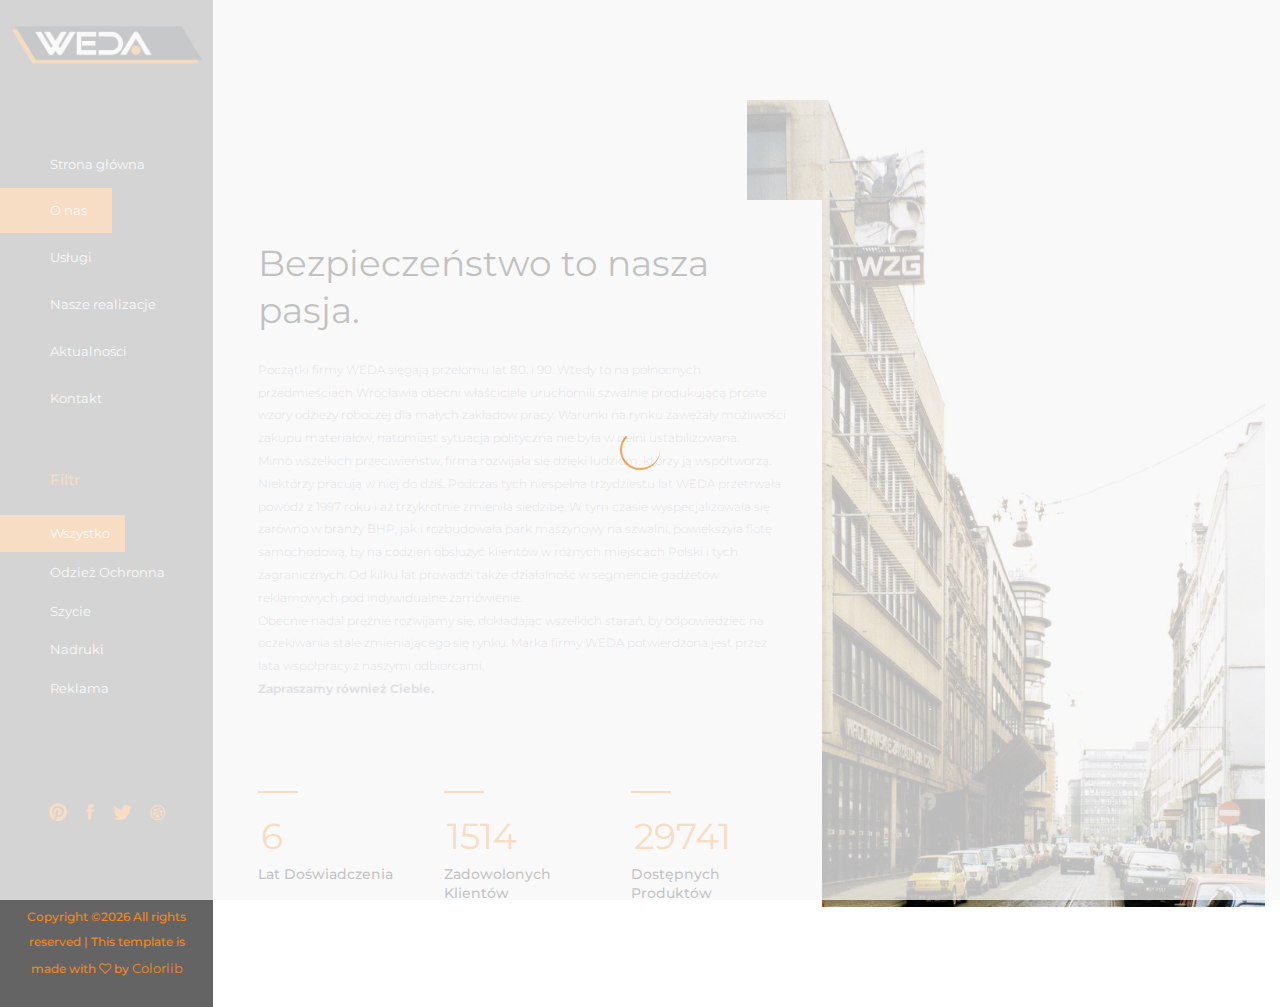
==== about.html @ adb2a853 "First commit" ====
<!DOCTYPE html>
<html lang="pl">
<head>
    <!-- ========== Meta Tags ========== -->
    <meta charset="UTF-8">
    <meta name="description" content="Opis firmy WEDA Wrocław">
    <meta name="keywords" content="WEDA BHP opis historia firmy szyjącej odzież roboczą, dostarczającą odzież roboczą, buty robocze">
    <meta name="author" content="Aneta Cieslik">
    <meta name="viewport" content="width=device-width, initial-scale=1, maximum-scale=1">
    <!-- ========== Title ========== -->
    <title>Poznaj naszą firmę</title>
    <!-- ========== Favicon Ico ========== -->
    <link rel="icon" href="assets/img/favicon.ico">
    <!-- ========== STYLESHEETS ========== -->
    <!-- Bootstrap CSS -->
    <link href="assets/css/bootstrap.min.css" rel="stylesheet">
    <!-- Fonts Icon CSS -->
    <link href="assets/css/font-awesome.min.css" rel="stylesheet">
    <link href="assets/css/et-line.css" rel="stylesheet">
    <link href="assets/css/ionicons.min.css" rel="stylesheet">
    <!-- Carousel CSS -->
    <link href="assets/css/slick.css" rel="stylesheet">
    <!-- Magnific-popup -->
    <link rel="stylesheet" href="assets/css/magnific-popup.css">
    <!-- Animate CSS -->
    <link rel="stylesheet" href="assets/css/animate.min.css">
    <!-- Custom styles for this template -->
    <link href="assets/css/main.css" rel="stylesheet">
</head>
<body>
<div class="loader">
    <div class="loader-outter"></div>
    <div class="loader-inner"></div>
</div>

<div class="body-container container-fluid">
    <a class="menu-btn" href="javascript:void(0)">
        <i class="ion ion-grid"></i>
    </a>
    <div class="row justify-content-center">
        <!--=================== side menu ====================-->
        <div class="col-lg-2 col-md-3 col-12 menu_block">

            <!--logo -->
            <div class="logo_box">
                <a href="#">
                    <img src="assets/img/logo_weda_bhp_wroclaw.png" alt="Logo firmy WEDA Wrocław BHP">
                </a>
            </div>
            <!--logo end-->

            <!--main menu -->
            <div class="side_menu_section">
                <ul class="menu_nav">
                    <li >
                        <a href="index.html">
                            Strona główna
                        </a>
                    </li>
                    <li class="active">
                        <a href="about.html">
                            O nas
                        </a>
                    </li>
                    <li>
                        <a href="services.html">
                            Usługi
                        </a>
                    </li>
                    <li>
                        <a href="portfolio.html">
                            Nasze realizacje
                        </a>
                    </li>
                    <li>
                        <a href="blog.html">
                            Aktualności
                        </a>
                    </li>
                    <li>
                        <a href="contact.html">
                            Kontakt
                        </a>
                    </li>
                </ul>
            </div>
            <!--main menu end -->

            <!--filter menu -->
            <div class="side_menu_section">
                <h4 class="side_title">Filtr</h4>
                <ul  id="filtr-container"  class="filter_nav">
                    <li  data-filter="*" class="active"><a href="javascript:void(0)" >Wszystko</a></li>
                    <li data-filter=".branding"> <a href="javascript:void(0)">Odzież ochronna</a></li>
                    <li data-filter=".design"><a href="javascript:void(0)">Szycie</a></li>
                    <li data-filter=".photography"><a href="javascript:void(0)">Nadruki</a></li>
                    <li data-filter=".architecture"><a href="javascript:void(0)">Reklama</a></li>
                </ul>
            </div>
            <!--filter menu end -->


            <!--social and copyright -->
            <div class="side_menu_bottom">
                <div class="side_menu_bottom_inner">
                    <ul class="social_menu">
                        <li>
                            <a href="#"> <i class="ion ion-social-pinterest"></i> </a>
                        </li>
                        <li>
                            <a href="#"> <i class="ion ion-social-facebook"></i> </a>
                        </li>
                        <li>
                            <a href="#"> <i class="ion ion-social-twitter"></i> </a>
                        </li>
                        <li>
                            <a href="#"> <i class="ion ion-social-dribbble"></i> </a>
                        </li>
                    </ul>
                    <div class="copy_right">
                        <!-- Link back to Colorlib can't be removed. Template is licensed under CC BY 3.0. -->
                        <p class="copyright">Copyright &copy;<script>document.write(new Date().getFullYear());</script> All rights reserved | This template is made with <i class="fa fa-heart-o" aria-hidden="true"></i> by <a href="https://colorlib.com" target="_blank">Colorlib</a></p>
                        <!-- Link back to Colorlib can't be removed. Template is licensed under CC BY 3.0. -->
                    </div>
                </div>
            </div>
            <!--social and copyright end -->

        </div>
        <!--=================== side menu end====================-->

        <!--=================== content body ====================-->
        <div class="col-lg-10 col-md-9 col-12 body_block  align-content-center">
            <div>
                <div class="img_card">
                    <div class="row justify-content-center">
                        <div class="col-md-6 col-7 content_section">
                            <div class="content_box about_us">
                                <div class="content_box_inner">
                                    <div>
                                        <h3>
                                            Bezpieczeństwo to nasza pasja.
                                        </h3>
                                        <p >
                                            Początki firmy WEDA sięgają przełomu lat 80. i 90. Wtedy to na północnych przedmieściach
                                            Wrocławia obecni właściciele uruchomili szwalnię produkującą proste wzory odzieży roboczej
                                            dla małych zakładów pracy. Warunki na rynku zawężały możliwości zakupu materiałów, natomiast
                                            sytuacja polityczna nie była w pełni ustabilizowana. </br>
                                            Mimo wszelkich przeciwieństw, firma rozwijała się dzięki ludziom, którzy ją współtworzą. Niektórzy
                                            pracują w niej do dziś. Podczas tych niespełna trzydziestu lat WEDA przetrwała powódź z 1997 roku i aż
                                            trzykrotnie zmieniła siedzibę. W tym czasie wyspecjalizowała
                                            się zarówno w branży BHP, jak i rozbudowała park maszynowy na szwalni, powiększyła flotę samochodową, by
                                            na codzień obsłużyć klientów w różnych miejscach Polski i tych zagranicznych. Od kilku lat prowadzi także
                                            działalność w segmencie gadżetów reklamowych pod indywidualne zamówienie.</br>
                                            Obecnie nadal prężnie rozwijamy się, dokładając wszelkich starań, by odpowiedzieć na oczekiwania stale
                                            zmieniającego się rynku. Marka firmy WEDA potwierdzona jest przez lata współpracy z naszymi odbiorcami.</br>
                                            <strong>Zapraszamy również Ciebie.</strong>
                                        </p>
                                        <!--=================== counter start====================-->
                                        <div class="pt50">
                                            <div class="row justify-content-center">
                                                <div class="col-12 col-md-4">
                                                    <div class="counter_box">
                                                        <div class="divider"></div>
                                                        <span class="counter">28</span>
                                                        <h5>lat doświadczenia</h5>
                                                    </div>
                                                </div>
                                                <div class="col-12 col-md-4">
                                                    <div class="counter_box">
                                                        <div class="divider"></div>
                                                        <span class="counter">6539</span>
                                                        <h5>zadowolonych klientów</h5>
                                                    </div>
                                                </div>
                                                <div class="col-12 col-md-4">
                                                    <div class="counter_box">
                                                        <div class="divider"></div>
                                                        <span class="counter">128379</span>
                                                        <h5>dostępnych produktów</h5>
                                                    </div>
                                                </div>
                                            </div>
                                        </div>
                                        <!--=================== counter end====================-->
                                    </div>
                                    <!--===================testimonial start====================-->

                                    <!--===================testimonial end====================-->
                                </div>
                            </div>
                        </div>
                        <div class="col-md-6 col-5 img_section" style="background-image: url('assets/img/bg/wroclaw_lata_90_historia_ulica_olawska.jpg');"></div>
                    </div>
                </div>
            </div>
        </div>
        <!--=================== content body end ====================-->
    </div>
</div>

<!-- jquery -->
<script src="assets/js/jquery.min.js"></script>
<!-- bootstrap -->
<script src="assets/js/popper.js"></script>
<script src="assets/js/bootstrap.min.js"></script>
<script src="assets/js/waypoints.min.js"></script>
<!--slick carousel -->
<script src="assets/js/slick.min.js"></script>
<!--Portfolio Filter-->
<script src="assets/js/imgloaded.js"></script>
<script src="assets/js/isotope.js"></script>
<!-- Magnific-popup -->
<script src="assets/js/jquery.magnific-popup.min.js"></script>
<!--Counter-->
<script src="assets/js/jquery.counterup.min.js"></script>
<!-- WOW JS -->
<script src="assets/js/wow.min.js"></script>
<!-- Custom js -->
<script src="assets/js/main.js"></script>
</body>
</html>
---- assets/css/et-line.css ----
@font-face{font-family:et-line;src:url(../fonts/et-line.eot);src:url(../fonts/et-line.eot?#iefix) format('embedded-opentype'),url(../fonts/et-line.woff) format('woff'),url(../fonts/et-line.ttf) format('truetype'),url(../fonts/et-line.svg#et-line) format('svg');font-weight:400;font-style:normal}[data-icon]:before{font-family:et-line;content:attr(data-icon);speak:none;font-weight:400;font-variant:normal;text-transform:none;line-height:1;-webkit-font-smoothing:antialiased;-moz-osx-font-smoothing:grayscale;display:inline-block}.icon-adjustments,.icon-alarmclock,.icon-anchor,.icon-aperture,.icon-attachment,.icon-bargraph,.icon-basket,.icon-beaker,.icon-bike,.icon-book-open,.icon-briefcase,.icon-browser,.icon-calendar,.icon-camera,.icon-caution,.icon-chat,.icon-circle-compass,.icon-clipboard,.icon-clock,.icon-cloud,.icon-compass,.icon-desktop,.icon-dial,.icon-document,.icon-documents,.icon-download,.icon-dribbble,.icon-edit,.icon-envelope,.icon-expand,.icon-facebook,.icon-flag,.icon-focus,.icon-gears,.icon-genius,.icon-gift,.icon-global,.icon-globe,.icon-googleplus,.icon-grid,.icon-happy,.icon-hazardous,.icon-heart,.icon-hotairballoon,.icon-hourglass,.icon-key,.icon-laptop,.icon-layers,.icon-lifesaver,.icon-lightbulb,.icon-linegraph,.icon-linkedin,.icon-lock,.icon-magnifying-glass,.icon-map,.icon-map-pin,.icon-megaphone,.icon-mic,.icon-mobile,.icon-newspaper,.icon-notebook,.icon-paintbrush,.icon-paperclip,.icon-pencil,.icon-phone,.icon-picture,.icon-pictures,.icon-piechart,.icon-presentation,.icon-pricetags,.icon-printer,.icon-profile-female,.icon-profile-male,.icon-puzzle,.icon-quote,.icon-recycle,.icon-refresh,.icon-ribbon,.icon-rss,.icon-sad,.icon-scissors,.icon-scope,.icon-search,.icon-shield,.icon-speedometer,.icon-strategy,.icon-streetsign,.icon-tablet,.icon-target,.icon-telescope,.icon-toolbox,.icon-tools,.icon-tools-2,.icon-trophy,.icon-tumblr,.icon-twitter,.icon-upload,.icon-video,.icon-wallet,.icon-wine{font-family:et-line;speak:none;font-style:normal;font-weight:400;font-variant:normal;text-transform:none;line-height:1;-webkit-font-smoothing:antialiased;-moz-osx-font-smoothing:grayscale;display:inline-block}.icon-mobile:before{content:"\e000"}.icon-laptop:before{content:"\e001"}.icon-desktop:before{content:"\e002"}.icon-tablet:before{content:"\e003"}.icon-phone:before{content:"\e004"}.icon-document:before{content:"\e005"}.icon-documents:before{content:"\e006"}.icon-search:before{content:"\e007"}.icon-clipboard:before{content:"\e008"}.icon-newspaper:before{content:"\e009"}.icon-notebook:before{content:"\e00a"}.icon-book-open:before{content:"\e00b"}.icon-browser:before{content:"\e00c"}.icon-calendar:before{content:"\e00d"}.icon-presentation:before{content:"\e00e"}.icon-picture:before{content:"\e00f"}.icon-pictures:before{content:"\e010"}.icon-video:before{content:"\e011"}.icon-camera:before{content:"\e012"}.icon-printer:before{content:"\e013"}.icon-toolbox:before{content:"\e014"}.icon-briefcase:before{content:"\e015"}.icon-wallet:before{content:"\e016"}.icon-gift:before{content:"\e017"}.icon-bargraph:before{content:"\e018"}.icon-grid:before{content:"\e019"}.icon-expand:before{content:"\e01a"}.icon-focus:before{content:"\e01b"}.icon-edit:before{content:"\e01c"}.icon-adjustments:before{content:"\e01d"}.icon-ribbon:before{content:"\e01e"}.icon-hourglass:before{content:"\e01f"}.icon-lock:before{content:"\e020"}.icon-megaphone:before{content:"\e021"}.icon-shield:before{content:"\e022"}.icon-trophy:before{content:"\e023"}.icon-flag:before{content:"\e024"}.icon-map:before{content:"\e025"}.icon-puzzle:before{content:"\e026"}.icon-basket:before{content:"\e027"}.icon-envelope:before{content:"\e028"}.icon-streetsign:before{content:"\e029"}.icon-telescope:before{content:"\e02a"}.icon-gears:before{content:"\e02b"}.icon-key:before{content:"\e02c"}.icon-paperclip:before{content:"\e02d"}.icon-attachment:before{content:"\e02e"}.icon-pricetags:before{content:"\e02f"}.icon-lightbulb:before{content:"\e030"}.icon-layers:before{content:"\e031"}.icon-pencil:before{content:"\e032"}.icon-tools:before{content:"\e033"}.icon-tools-2:before{content:"\e034"}.icon-scissors:before{content:"\e035"}.icon-paintbrush:before{content:"\e036"}.icon-magnifying-glass:before{content:"\e037"}.icon-circle-compass:before{content:"\e038"}.icon-linegraph:before{content:"\e039"}.icon-mic:before{content:"\e03a"}.icon-strategy:before{content:"\e03b"}.icon-beaker:before{content:"\e03c"}.icon-caution:before{content:"\e03d"}.icon-recycle:before{content:"\e03e"}.icon-anchor:before{content:"\e03f"}.icon-profile-male:before{content:"\e040"}.icon-profile-female:before{content:"\e041"}.icon-bike:before{content:"\e042"}.icon-wine:before{content:"\e043"}.icon-hotairballoon:before{content:"\e044"}.icon-globe:before{content:"\e045"}.icon-genius:before{content:"\e046"}.icon-map-pin:before{content:"\e047"}.icon-dial:before{content:"\e048"}.icon-chat:before{content:"\e049"}.icon-heart:before{content:"\e04a"}.icon-cloud:before{content:"\e04b"}.icon-upload:before{content:"\e04c"}.icon-download:before{content:"\e04d"}.icon-target:before{content:"\e04e"}.icon-hazardous:before{content:"\e04f"}.icon-piechart:before{content:"\e050"}.icon-speedometer:before{content:"\e051"}.icon-global:before{content:"\e052"}.icon-compass:before{content:"\e053"}.icon-lifesaver:before{content:"\e054"}.icon-clock:before{content:"\e055"}.icon-aperture:before{content:"\e056"}.icon-quote:before{content:"\e057"}.icon-scope:before{content:"\e058"}.icon-alarmclock:before{content:"\e059"}.icon-refresh:before{content:"\e05a"}.icon-happy:before{content:"\e05b"}.icon-sad:before{content:"\e05c"}.icon-facebook:before{content:"\e05d"}.icon-twitter:before{content:"\e05e"}.icon-googleplus:before{content:"\e05f"}.icon-rss:before{content:"\e060"}.icon-tumblr:before{content:"\e061"}.icon-linkedin:before{content:"\e062"}.icon-dribbble:before{content:"\e063"}
---- assets/css/main.css ----
/* ------------------------------------- */
/* TABLE OF CONTENTS
/* -------------------------------------
    . GENERAL
    . SIDE MENU
    . BODY SIDE GENEREL CLASSES
    . BUTTONS
    . ICON BOXES
    . PROJECTS SECTION (PORTFOLIO)
    . BLOG  SECTION
    . COUNTER SECTION
    . Testimonial SECTION
	. Contact Section
	.PROGRESSBAR
	.SINGLE POST (COMMENTS SIDEBAR TAGS LIST)
	------------------------------------- */
/*  ----------------------------------------------------
1. GENERAL
-------------------------------------------------------- */
/* ----------------IMPORT GOOGLE FONTS ------------------- */
@import url("https://fonts.googleapis.com/css?family=Montserrat:300,300i,400,500");
/* ----------------Text Fonts ------------------- */
body {
  font-size: 20px;
  line-height: 1.6;
  font-weight: 300;
  font-family: "Montserrat", sans-serif;
  color: #9c9ca9;
  font-style: normal;
  overflow-x: hidden;
}

h1, h2, h3, h4, h5, h6 {
  font-family: "Montserrat", sans-serif;
  font-weight: 400;
  color: #18181c;
  line-height: 1.3;
}

h1, .h1 {
  font-size: 42px;
  margin-bottom: 25px;
}

h2, .h2 {
  font-size: 38px;
  margin-bottom: 25px;
}

h3, .h3 {
  font-size: 36px;
  margin-bottom: 25px;
}

h4, .h4 {
  font-size: 18px;
  margin-bottom: 15px;
}

h5, .h5 {
  font-size: 16px;
  margin-bottom: 15px;
}

h6, .h6 {
  font-size: 14px;
  margin-bottom: 10px;
}

p {
  font-size: 16px;
  font-family: "Montserrat", sans-serif;
  margin: 0 0 15px;
  line-height: 2.1;
  font-weight: 300;
  color: #9c9ca9;
}

.about_us p {
  font-size: 12px;
  line-height: 1.9;
}
p:last-child {
  margin-bottom: 0;
}

a {
  color: inherit;
  text-decoration: none;
  cursor: pointer;
  font-size: 13px;
  font-weight: 400;
  -webkit-transition: all 0.4s ease-in-out;
  transition: all 0.4s ease-in-out;
}

a:hover,
a:focus,
a:active {
  text-decoration: none;
  outline: none;
  color: #9c9ca9;
  -webkit-transition: all 0.4s ease-in-out;
  transition: all 0.4s ease-in-out;
}

ul.nosyely_list {
  padding: 0;
  margin: 0;
  list-style: none;
}

.section_title {
  position: relative;
  margin-bottom: 25px;
}
.section_title h4 {
  text-transform: capitalize;
  font-weight: 500;
}
.section_title h4:after {
  height: 2px;
  width: 30px;
  content: "";
  background-color: #f28a21;
  position: absolute;
  left: 2px;
  bottom: -10px;
}

blockquote {
  padding: 75px 25px 25px;
  font-size: 20px;
  text-align: center;
  margin: 25px 50px;
}
blockquote:before {
  content: open-quote;
  display: block;
  font-size: 134px;
  font-family: Georgia, Verdana, Roboto, serif;
  line-height: 0.2;
  padding: 0;
  opacity: 0.2;
  font-weight: 600;
  margin: 0;
}
blockquote p {
  font-size: 18px;
  text-transform: capitalize;
  font-weight: 400;
  font-style: italic;
}

.text-muted {
  color: #868e96 !important;
  font-size: 14px;
  line-height: 2.1;
}

strong {
  font-weight: 700;
}

.text-xs {
  font-size: 11px;
}

.text-xl {
  font-size: 48px;
  font-weight: 600;
  letter-spacing: 1px;
}

.uppercase {
  text-transform: uppercase;
}

.capitalize {
  text-transform: capitalize;
}

img {
  max-width: 100%;
}

@media (max-width: 768px) {
  h1, .h1 {
    font-size: 28px;
    line-height: 40px;
    margin-bottom: 15px;
    font-weight: 700;
  }

  h2, .h2 {
    font-size: 24px;
    line-height: 40px;
    margin-bottom: 15px;
  }

  h3, .h3 {
    font-size: 20px;
    line-height: 30px;
    margin-bottom: 15px;
  }

  h4, .h4 {
    font-size: 16px;
    line-height: 30px;
    margin-bottom: 10px;
  }

  h5, .h5 {
    font-size: 14px;
    line-height: 25px;
    margin-bottom: 10px;
  }

  h6, .h6 {
    font-size: 12px;
    line-height: 25px;
    margin-bottom: 5px;
  }

  .hide-md {
    display: none !important;
  }
}
/* ----------------Responsive Align ------------------- */
@media all and (max-width: 767px) {
  .text-center-xs {
    text-align: center;
  }

  .text-left-xs {
    text-align: left;
  }

  .text-right-xs {
    text-align: right;
  }
}
.loader {
  position: fixed;
  top: 0;
  bottom: 0;
  width: 100%;
  background-color: #f7f7f7;
  z-index: 999999;
}
.loader .loader-inner {
  position: absolute;
  border: 2px solid #f28a21;
  border-radius: 50%;
  width: 40px;
  height: 40px;
  left: calc(50% - 20px);
  top: calc(50% - 20px);
  border-right: 0;
  border-top-color: transparent;
  -webkit-animation: loader-inner 1s cubic-bezier(0.42, 0.61, 0.58, 0.41) infinite;
  animation: loader-inner 1s cubic-bezier(0.42, 0.61, 0.58, 0.41) infinite;
}

@-webkit-keyframes loader-outter {
  0% {
    -webkit-transform: rotate(0deg);
    transform: rotate(0deg);
  }
  100% {
    -webkit-transform: rotate(360deg);
    transform: rotate(360deg);
  }
}
@keyframes loader-outter {
  0% {
    -webkit-transform: rotate(0deg);
    transform: rotate(0deg);
  }
  100% {
    -webkit-transform: rotate(360deg);
    transform: rotate(360deg);
  }
}
@-webkit-keyframes loader-inner {
  0% {
    -webkit-transform: rotate(0deg);
    transform: rotate(0deg);
  }
  100% {
    -webkit-transform: rotate(-360deg);
    transform: rotate(-360deg);
  }
}
@keyframes loader-inner {
  0% {
    -webkit-transform: rotate(0deg);
    transform: rotate(0deg);
  }
  100% {
    -webkit-transform: rotate(-360deg);
    transform: rotate(-360deg);
  }
}
/* ----------------colors------------------- */
.color-gray {
  color: #f4f8fc !important;
}

.color-dark-gray {
  color: #9c9ca9 !important;
}

.color-dark {
  color: #333333 !important;
}

.color-black {
  color: #18181c !important;
}

.color-light {
  color: #ffffff !important;
}

.color-green {
  color: #6cc47f !important;
}

.color-blue {
  color: #0652fd !important;
}

.color-red {
  color: #f97794 !important;
}

.color-orange {
  color: #f79257 !important;
}

.color-yellow {
  color: #ffbf00 !important;
}

.color-purple {
  color: #926cc4 !important;
}

.bg-grad-purple {
  background: #8C66CA;
  background: linear-gradient(135deg, #E25574 0%, #8C66CA 100%);
}

.bg-macaroni {
  background: -webkit-gradient(linear, left top, right top, from(#ff5f6d), to(#ffc371));
  background: linear-gradient(90deg, #ff5f6d 0%, #ffc371 100%);
}

.bg-light {
  background-color: #ffffff !important;
}

.bg-gray {
  background-color: #f4f8fc !important;
}

.bg-black {
  background-color: #18181c !important;
}

.bg-blue {
  background-color: #0652fd !important;
}

.bg-purple {
  background-color: #926cc4 !important;
}

/* --------------PADDING STYLE-------------- */
.p0 {
  padding: 0 !important;
}

.p5 {
  padding: 5px !important;
}

.p10 {
  padding: 10px !important;
}

.p15 {
  padding: 15px !important;
}

.p20 {
  padding: 20px !important;
}

.p25 {
  padding: 25px !important;
}

.p30 {
  padding: 30px !important;
}

.p35 {
  padding: 35px !important;
}

.p40 {
  padding: 40px !important;
}

.p45 {
  padding: 45px !important;
}

.p50 {
  padding: 50px !important;
}

.p55 {
  padding: 55px !important;
}

.p60 {
  padding: 60px !important;
}

.p65 {
  padding: 65px !important;
}

.p70 {
  padding: 70px !important;
}

.p75 {
  padding: 75px !important;
}

.p80 {
  padding: 80px !important;
}

.p85 {
  padding: 85px !important;
}

.p90 {
  padding: 90px !important;
}

.p95 {
  padding: 95px !important;
}

.p100 {
  padding: 100px !important;
}

.pt0 {
  padding-top: 0 !important;
}

.pt5 {
  padding-top: 5px !important;
}

.pt10 {
  padding-top: 10px !important;
}

.pt15 {
  padding-top: 15px !important;
}

.pt20 {
  padding-top: 20px !important;
}

.pt25 {
  padding-top: 25px !important;
}

.pt30 {
  padding-top: 30px !important;
}

.pt35 {
  padding-top: 35px !important;
}

.pt40 {
  padding-top: 40px !important;
}

.pt45 {
  padding-top: 45px !important;
}

.pt50 {
  padding-top: 50px !important;
}

.pt55 {
  padding-top: 55px !important;
}

.pt60 {
  padding-top: 60px !important;
}

.pt65 {
  padding-top: 65px !important;
}

.pt70 {
  padding-top: 70px !important;
}

.pt75 {
  padding-top: 75px !important;
}

.pt80 {
  padding-top: 80px !important;
}

.pt85 {
  padding-top: 85px !important;
}

.pt90 {
  padding-top: 90px !important;
}

.pt95 {
  padding-top: 95px !important;
}

.pt100 {
  padding-top: 100px !important;
}

.pt120 {
  padding-top: 120px !important;
}

.pt200 {
  padding-top: 200px !important;
}

.pr0 {
  padding-right: 0 !important;
}

.pr5 {
  padding-right: 5px !important;
}

.pr10 {
  padding-right: 10px !important;
}

.pr15 {
  padding-right: 15px !important;
}

.pr20 {
  padding-right: 20px !important;
}

.pr25 {
  padding-right: 25px !important;
}

.pr30 {
  padding-right: 30px !important;
}

.pr35 {
  padding-right: 35px !important;
}

.pr40 {
  padding-right: 40px !important;
}

.pr45 {
  padding-right: 45px !important;
}

.pr50 {
  padding-right: 50px !important;
}

.pr55 {
  padding-right: 55px !important;
}

.pr60 {
  padding-right: 60px !important;
}

.pr65 {
  padding-right: 65px !important;
}

.pr70 {
  padding-right: 70px !important;
}

.pr75 {
  padding-right: 75px !important;
}

.pr80 {
  padding-right: 80px !important;
}

.pr85 {
  padding-right: 85px !important;
}

.pr90 {
  padding-right: 90px !important;
}

.pr95 {
  padding-right: 95px !important;
}

.pr100 {
  padding-right: 100px !important;
}

.pb0 {
  padding-bottom: 0 !important;
}

.pb5 {
  padding-bottom: 5px !important;
}

.pb10 {
  padding-bottom: 10px !important;
}

.pb15 {
  padding-bottom: 15px !important;
}

.pb20 {
  padding-bottom: 20px !important;
}

.pb25 {
  padding-bottom: 25px !important;
}

.pb30 {
  padding-bottom: 30px !important;
}

.pb35 {
  padding-bottom: 35px !important;
}

.pb40 {
  padding-bottom: 40px !important;
}

.pb45 {
  padding-bottom: 45px !important;
}

.pb50 {
  padding-bottom: 50px !important;
}

.pb55 {
  padding-bottom: 55px !important;
}

.pb60 {
  padding-bottom: 60px !important;
}

.pb65 {
  padding-bottom: 65px !important;
}

.pb70 {
  padding-bottom: 70px !important;
}

.pb75 {
  padding-bottom: 75px !important;
}

.pb80 {
  padding-bottom: 80px !important;
}

.pb85 {
  padding-bottom: 85px !important;
}

.pb90 {
  padding-bottom: 90px !important;
}

.pb95 {
  padding-bottom: 95px !important;
}

.pb100 {
  padding-bottom: 100px !important;
}

.pb120 {
  padding-bottom: 120px !important;
}

.pb200 {
  padding-bottom: 200px !important;
}

.pl0 {
  padding-left: 0;
}

.pl5 {
  padding-left: 5px;
}

.pl10 {
  padding-left: 10px;
}

.pl15 {
  padding-left: 15px;
}

.pl20 {
  padding-left: 20px;
}

.pl25 {
  padding-left: 25px;
}

.pl30 {
  padding-left: 30px;
}

.pl35 {
  padding-left: 35px;
}

.pl40 {
  padding-left: 40px;
}

.pl45 {
  padding-left: 45px;
}

.pl50 {
  padding-left: 50px;
}

.pl55 {
  padding-left: 55px;
}

.pl60 {
  padding-left: 60px;
}

.pl65 {
  padding-left: 65px;
}

.pl70 {
  padding-left: 70px;
}

.pl75 {
  padding-left: 75px;
}

.pl80 {
  padding-left: 80px;
}

.pl85 {
  padding-left: 85px;
}

.pl90 {
  padding-left: 90px;
}

.pl95 {
  padding-left: 95px;
}

.pl100 {
  padding-left: 100px;
}

/*  -----------------MARGIN STYLE----------------------- */
.m0 {
  margin: 0;
}

.m5 {
  margin: 5px;
}

.m10 {
  margin: 10px;
}

.m15 {
  margin: 15px;
}

.m20 {
  margin: 20px;
}

.m25 {
  margin: 25px;
}

.m30 {
  margin: 30px;
}

.m35 {
  margin: 35px;
}

.m40 {
  margin: 40px;
}

.m45 {
  margin: 45px;
}

.m50 {
  margin: 50px;
}

.m55 {
  margin: 55px;
}

.m60 {
  margin: 60px;
}

.m65 {
  margin: 65px;
}

.m70 {
  margin: 70px;
}

.m75 {
  margin: 75px;
}

.m80 {
  margin: 80px;
}

.m85 {
  margin: 85px;
}

.m90 {
  margin: 90px;
}

.m95 {
  margin: 95px;
}

.m100 {
  margin: 100px;
}

.mt0 {
  margin-top: 0 !important;
}

.mt5 {
  margin-top: 5px !important;
}

.mt10 {
  margin-top: 10px !important;
}

.mt15 {
  margin-top: 15px !important;
}

.mt20 {
  margin-top: 20px !important;
}

.mt25 {
  margin-top: 25px !important;
}

.mt30 {
  margin-top: 30px !important;
}

.mt35 {
  margin-top: 35px !important;
}

.mt40 {
  margin-top: 40px !important;
}

.mt45 {
  margin-top: 45px !important;
}

.mt50 {
  margin-top: 50px !important;
}

.mt55 {
  margin-top: 55px !important;
}

.mt60 {
  margin-top: 60px !important;
}

.mt65 {
  margin-top: 65px !important;
}

.mt70 {
  margin-top: 70px !important;
}

.mt75 {
  margin-top: 75px !important;
}

.mt80 {
  margin-top: 80px !important;
}

.mt85 {
  margin-top: 85px !important;
}

.mt90 {
  margin-top: 90px !important;
}

.mt95 {
  margin-top: 95px !important;
}

.mt100 {
  margin-top: 100px !important;
}

.mt110 {
  margin-top: 110px !important;
}

.mt120 {
  margin-top: 120px !important;
}

.mt-75 {
  margin-top: -75px !important;
}

.mr0 {
  margin-right: 0 !important;
}

.mr5 {
  margin-right: 5px !important;
}

.mr10 {
  margin-right: 10px !important;
}

.mr15 {
  margin-right: 15px !important;
}

.mr20 {
  margin-right: 20px !important;
}

.mr25 {
  margin-right: 25px !important;
}

.mr30 {
  margin-right: 30px !important;
}

.mr35 {
  margin-right: 35px !important;
}

.mr40 {
  margin-right: 40px !important;
}

.mr45 {
  margin-right: 45px !important;
}

.mr50 {
  margin-right: 50px !important;
}

.mr55 {
  margin-right: 55px !important;
}

.mr60 {
  margin-right: 60px !important;
}

.mr65 {
  margin-right: 65px !important;
}

.mr70 {
  margin-right: 70px !important;
}

.mr75 {
  margin-right: 75px !important;
}

.mr80 {
  margin-right: 80px !important;
}

.mr85 {
  margin-right: 85px !important;
}

.mr90 {
  margin-right: 90px !important;
}

.mr95 {
  margin-right: 95px !important;
}

.mr100 {
  margin-right: 100px !important;
}

.mb0 {
  margin-bottom: 0 !important;
}

.mb5 {
  margin-bottom: 5px !important;
}

.mb10 {
  margin-bottom: 10px !important;
}

.mb15 {
  margin-bottom: 15px !important;
}

.mb20 {
  margin-bottom: 20px !important;
}

.mb25 {
  margin-bottom: 25px !important;
}

.mb30 {
  margin-bottom: 30px !important;
}

.mb35 {
  margin-bottom: 35px !important;
}

.mb40 {
  margin-bottom: 40px !important;
}

.mb45 {
  margin-bottom: 45px !important;
}

.mb50 {
  margin-bottom: 50px !important;
}

.mb55 {
  margin-bottom: 55px !important;
}

.mb60 {
  margin-bottom: 60px !important;
}

.mb65 {
  margin-bottom: 65px !important;
}

.mb70 {
  margin-bottom: 70px !important;
}

.mb75 {
  margin-bottom: 75px !important;
}

.mb80 {
  margin-bottom: 80px !important;
}

.mb85 {
  margin-bottom: 85px !important;
}

.mb90 {
  margin-bottom: 90px !important;
}

.mb95 {
  margin-bottom: 95px !important;
}

.mb100 {
  margin-bottom: 100px !important;
}

.ml0 {
  margin-left: 0 !important;
}

.ml5 {
  margin-left: 5px !important;
}

.ml10 {
  margin-left: 10px !important;
}

.ml15 {
  margin-left: 15px !important;
}

.ml20 {
  margin-left: 20px !important;
}

.ml25 {
  margin-left: 25px !important;
}

.ml30 {
  margin-left: 30px !important;
}

.ml35 {
  margin-left: 35px !important;
}

.ml40 {
  margin-left: 40px !important;
}

.ml45 {
  margin-left: 45px !important;
}

.ml50 {
  margin-left: 50px !important;
}

.ml55 {
  margin-left: 55px !important;
}

.ml60 {
  margin-left: 60px !important;
}

.ml65 {
  margin-left: 65px !important;
}

.ml70 {
  margin-left: 70px !important;
}

.ml75 {
  margin-left: 75px !important;
}

.ml80 {
  margin-left: 80px !important;
}

.ml85 {
  margin-left: 85px !important;
}

.ml90 {
  margin-left: 90px !important;
}

.ml95 {
  margin-left: 95px !important;
}

.ml100 {
  margin-left: 100px !important;
}

/*  --------------MARGIN STYLE MINUS----------------------------- */
.mt-5 {
  margin-top: -5px;
}

.mt-10 {
  margin-top: -10px;
}

.mt-15 {
  margin-top: -15px;
}

.mt-20 {
  margin-top: -20px;
}

.mt-25 {
  margin-top: -25px;
}

.mt-30 {
  margin-top: -30px;
}

.mt-35 {
  margin-top: -35px;
}

.mt-40 {
  margin-top: -40px;
}

.mt-45 {
  margin-top: -45px;
}

.mt-50 {
  margin-top: -50px;
}

.mt-55 {
  margin-top: -55px;
}

.mt-60 {
  margin-top: -60px;
}

.mt-65 {
  margin-top: -65px;
}

.mt-70 {
  margin-top: -70px;
}

.mt-75 {
  margin-top: -75px;
}

.mt-80 {
  margin-top: -80px;
}

.mt-85 {
  margin-top: -85px;
}

.mt-90 {
  margin-top: -90px;
}

.mt-95 {
  margin-top: -95px;
}

.mt-100 {
  margin-top: -100px;
}

.mt-110 {
  margin-top: -110px;
}

.mt-120 {
  margin-top: -120px;
}

.mt-130 {
  margin-top: -130px;
}

.mt-140 {
  margin-top: -140px;
}

.mt-150 {
  margin-top: -150px;
}

.ml-5 {
  margin-left: -5px;
}

.ml-10 {
  margin-left: -10px;
}

.ml-15 {
  margin-left: -15px;
}

.ml-20 {
  margin-left: -20px;
}

.ml-25 {
  margin-left: -25px;
}

.ml-30 {
  margin-left: -30px;
}

.ml-35 {
  margin-left: -35px;
}

.ml-40 {
  margin-left: -40px;
}

.ml-45 {
  margin-left: -45px;
}

.ml-50 {
  margin-left: -50px;
}

.ml-55 {
  margin-left: -55px;
}

.ml-60 {
  margin-left: -60px;
}

.ml-65 {
  margin-left: -65px;
}

.ml-70 {
  margin-left: -70px;
}

.ml-75 {
  margin-left: -75px;
}

.ml-80 {
  margin-left: -80px;
}

.ml-85 {
  margin-left: -85px;
}

.ml-90 {
  margin-left: -90px;
}

.ml-95 {
  margin-left: -95px;
}

.ml-100 {
  margin-left: -100px;
}

.ml-110 {
  margin-left: -110px;
}

.ml-120 {
  margin-left: -120px;
}

.ml-130 {
  margin-left: -130px;
}

.ml-140 {
  margin-left: -140px;
}

.ml-150 {
  margin-left: -150px;
}

.mb-5 {
  margin-bottom: -5px;
}

.mb-10 {
  margin-bottom: -10px;
}

.mb-15 {
  margin-bottom: -15px;
}

.mb-20 {
  margin-bottom: -20px;
}

.mb-25 {
  margin-bottom: -25px;
}

.mb-30 {
  margin-bottom: -30px;
}

.mb-35 {
  margin-bottom: -35px;
}

.mb-40 {
  margin-bottom: -40px;
}

.mb-45 {
  margin-bottom: -45px;
}

.mb-50 {
  margin-bottom: -50px;
}

.mb-55 {
  margin-bottom: -55px;
}

.mb-60 {
  margin-bottom: -60px;
}

.mb-65 {
  margin-bottom: -65px;
}

.mb-70 {
  margin-bottom: -70px;
}

.mb-75 {
  margin-bottom: -75px;
}

.mb-80 {
  margin-bottom: -80px;
}

.mb-85 {
  margin-bottom: -85px;
}

.mb-90 {
  margin-bottom: -90px;
}

.mb-95 {
  margin-bottom: -95px;
}

.mb-100 {
  margin-bottom: -100px;
}

.mb-110 {
  margin-bottom: -110px;
}

.mb-120 {
  margin-bottom: -120px;
}

.mb-130 {
  margin-bottom: -130px;
}

.mb-140 {
  margin-bottom: -140px;
}

.mb-150 {
  margin-bottom: -150px;
}

/*  ----------------------------------------------------
2. HEADER
-------------------------------------------------------- */
.body-container {
  position: relative;
}

.menu-btn {
  font-size: 36px;
  text-align: center;
  position: fixed;
  right: 30px;
  display: none;
  opacity: 0;
  bottom: 30px;
  padding: 3px 0;
  background-color: #fff;
  z-index: 9999;
  width: 60px;
  color: #f28a21;
  height: 60px;
  border-radius: 50px;
  -webkit-box-shadow: 0 0 42px rgba(0, 0, 0, 0.1);
          box-shadow: 0 0 42px rgba(0, 0, 0, 0.1);
}
.menu-btn:hover {
  -webkit-box-shadow: 0 0 2px rgba(0, 0, 0, 0.09);
          box-shadow: 0 0 2px rgba(0, 0, 0, 0.09);
  color: #18181c;
}

.menu_block {
  background-color: #1e1e1eb0;
  min-height: 100vh;
  padding: 0;
}
.menu_block .logo_box {
  text-align: center;
  padding: 25px 10px;
}
.menu_block .side_menu_section {
  margin-top: 50px;
}
.menu_block .side_title {
  padding-left: 50px;
  color: #f28a21;
  text-transform: capitalize;
  font-size: 15px;
  margin-bottom: 25px;
  font-weight: 500;
}
.menu_block .side_menu_bottom {
  min-height: 300px;
}
.menu_block .side_menu_bottom .side_menu_bottom_inner {
  position: absolute;
  left: 0;
  right: 0;
  bottom: 0;
}
.menu_block .copy_right {
  padding: 25px;
  color: #f28a21;
  margin-top: 50px;
}
.menu_block .copy_right p {
  color: #f28a21;
  font-size: 12px;
  text-align: center;
  font-weight: 500;
}

.menu_nav {
  width: 100%;
  padding: 0;
  list-style: none;
  margin-left: 0;
}
.menu_nav li {
  width: 100%;
  display: inline-block;
  padding: 0;
  margin-top: 2px;
}
.menu_nav li a {
  display: inline-block;
  padding: 12px 25px 12px 50px;
  background-color: transparent;
  color: #ffffff;
}
.menu_nav li a:hover {
  background-color: #f28a21;
}
.menu_nav li a:focus {
  background-color: #f28a21;
}
.menu_nav li.active a {
  background-color: #f28a21;
  color: #ffffff;
}
.menu_nav .sub-menu {
  position: absolute;
  right: 0;
  left: 100%;
  z-index: 999999;
  background-color: #f28a21;
  padding: 10px;
  display: inline-block;
  min-width: 200px;
}
.menu_nav .sub-menu li a {
  text-align: left;
  padding: 10px 25px;
  text-transform: capitalize;
  background-color: transparent;
}
.menu_nav .sub-menu li a:hover {
  color: #dddddd;
}

.filter_nav {
  padding: 0;
  margin: 0;
  list-style: none;
}
.filter_nav li {
  padding: 0;
  margin-top: 2px;
}
.filter_nav li a {
  display: inline-block;
  padding: 8px 15px 8px 50px;
  text-transform: capitalize;
  color: #ffffff;
}
.filter_nav li a:hover {
  background-color: #f28a21;
  color: #ffffff;
}
.filter_nav li.active a {
  background-color: #f28a21;
  color: #ffffff;
}

.social_menu {
  margin-top: 100px;
  text-align: center;
  padding: 0;
  list-style: none;
}
.social_menu li {
  display: inline-block;
}
.social_menu li a {
  padding: 7px;
  font-size: 20px;
  color: #f28a21;
}
.social_menu li a:hover {
  color: #ffffff;
}

@media (max-width: 768px) {
  .menu-btn {
    opacity: 1;
    display: block;
  }

  .menu_block {
    min-height: 100%;
    padding: 0;
    max-width: 250px;
    left: 0;
    position: fixed;
    top: 0;
    bottom: 0;
    overflow-x: hidden;
    overflow-y: scroll;
    z-index: 999999;
    margin-left: -250px;
    -webkit-transition: all 0.4s ease-in-out;
    transition: all 0.4s ease-in-out;
  }
  .menu_block .side_menu_bottom {
    position: relative;
  }

  .sidebar_closed .menu_block {
    margin-left: 0;
    -webkit-transition: all 0.4s ease-in-out;
    transition: all 0.4s ease-in-out;
  }
}
/*  ----------------------------------------------------
3 body
-------------------------------------------------------- */
.body_block {
  background-color: #ffffff;
  padding: 50px 30px;
}

.img_card {
  position: relative;
}
.img_card .content_section {
  background-color: #ffffff;
  position: relative;
  padding: 20px 0;
}
.img_card .content_section .content_box {
  position: relative;
  left: 0;
  right: 0;
  margin-right: -75px;
  z-index: 999;
  top: 80px;
  width: auto;
  bottom: 0;
  padding: 15px;
  min-height: 500px;
  background-color: #ffffff;
}
.img_card .content_section .content_box .content_box_inner {
  padding: 25px 20px 25px 15px;
}
.img_card .img_section {
  background-size: cover;
  background-position: center center;
  background-repeat: no-repeat;
}

/*  ----------------------------------------------------
4 buttons
-------------------------------------------------------- */
.btn {
  font-size: 13px;
  line-height: 1.7;
  text-transform: capitalize;
  color: #fff;
  font-weight: 400;
  padding: 15px 50px;
  border-radius: 0;
  outline: 0 !important;
  border: none;
  cursor: pointer;
  letter-spacing: 1px;
  background-color: #18181c;
  -webkit-transition: all 300ms ease-in-out;
  transition: all 300ms ease-in-out;
}
.btn:hover {
  color: #18181c;
  background-color: #fff;
  -webkit-transition: all 300ms ease-in-out;
  transition: all 300ms ease-in-out;
}
.btn:focus {
  outline: 0 !important;
  -webkit-box-shadow: 0 0 0 rgba(0, 0, 0, 0);
          box-shadow: 0 0 0 rgba(0, 0, 0, 0);
}

.btn-sm {
  padding: 10px 20px;
}

.btn-lg {
  padding: 18px 50px;
}

.btn_center {
  margin: 0 auto;
  display: block;
}

.btn.btn-shadow {
  -webkit-box-shadow: 3px 4px 5px 0 rgba(0, 0, 0, 0.09);
  box-shadow: 3px 4px 5px 0 rgba(0, 0, 0, 0.09);
}
.btn.btn-shadow:hover {
  -webkit-box-shadow: 1px 1px 1px 0 rgba(0, 0, 0, 0.09);
  box-shadow: 1px 1px 1px 0 rgba(0, 0, 0, 0.09);
}

.btn-rounded {
  border-radius: 50px;
}

.btn-primary {
  background-color: #f28a21;
  border: solid 1px #f28a21;
  color: #ffffff;
  -webkit-transition: all 300ms ease-in-out;
  transition: all 300ms ease-in-out;
}
.btn-primary:hover {
  background-color: #18181c;
  color: #ffffff;
  border: solid 1px #18181c;
  -webkit-transition: all 300ms ease-in-out;
  transition: all 300ms ease-in-out;
}

.btn-primary-outline {
  background-color: transparent;
  border: solid 1px #f28a21;
  color: #f28a21;
  -webkit-transition: all 300ms ease-in-out;
  transition: all 300ms ease-in-out;
}
.btn-primary-outline:hover {
  background-color: #f28a21;
  color: #ffffff;
  -webkit-transition: all 300ms ease-in-out;
  transition: all 300ms ease-in-out;
}

.btn-light {
  background-color: #ffffff;
  border: solid 1px #ffffff;
  color: #18181c;
  -webkit-transition: all 300ms ease-in-out;
  transition: all 300ms ease-in-out;
}
.btn-light:hover {
  color: #ffffff;
  border: solid 1px #18181c;
  background-color: #18181c;
  -webkit-transition: all 300ms ease-in-out;
  transition: all 300ms ease-in-out;
}

.btn-dark {
  background-color: #333333;
  border: solid 1px #18181c;
  color: #ffffff;
  -webkit-transition: all 300ms ease-in-out;
  transition: all 300ms ease-in-out;
}
.btn-dark:hover {
  color: #18181c;
  border: solid 1px #ffffff;
  background-color: #ffffff;
  -webkit-transition: all 300ms ease-in-out;
  transition: all 300ms ease-in-out;
}

/*  ----------------------------------------------------
5 icon boxes
-------------------------------------------------------- */
.icon-lg {
  font-size: 64px !important;
}

.icon-md {
  font-size: 32px !important;
}

.icon-sm {
  font-size: 16px !important;
}

.icon_box_one {
  padding: 10px 0;
  margin: 25px 0;
  cursor: pointer;
  -webkit-transition: all 0.3s ease-in-out;
  transition: all 0.3s ease-in-out;
}
.icon_box_one i {
  font-size: 56px;
  color: #f28a21;
  vertical-align: middle;
  margin: 0 auto;
  border-radius: 4px;
  display: block;
}
.icon_box_one .content {
  margin-top: 20px;
}
.icon_box_one .content h5 {
  color: #333333;
  font-size: 16px;
  margin-bottom: 5px;
  text-transform: capitalize;
}

.img_box_one {
  padding: 5px;
  background-color: #ffffff;
  margin-top: 30px;
  margin-bottom: 30px;
  -webkit-transition: all ease-in-out 0.4s;
  transition: all ease-in-out 0.4s;
}
.img_box_one img {
  max-width: 64px;
  margin-bottom: 25px;
}
.img_box_one h5 {
  text-transform: capitalize;
  font-size: 22px;
}

.img_box_two {
  display: inline-block;
  padding-left: 55px;
  position: relative;
  margin-top: 25px;
  -webkit-transition: all ease-in-out 0.4s;
  transition: all ease-in-out 0.4s;
}
.img_box_two img {
  max-width: 40px;
  position: absolute;
  left: 0;
}
.img_box_two h5 {
  color: #333333;
  text-transform: capitalize;
  font-size: 16px;
}
.img_box_two p {
  color: #9c9ca9;
  font-size: 14px;
  font-weight: 400;
}

/*  ----------------------------------------------------
6 portfolio
-------------------------------------------------------- */
.project_box_one {
  position: relative;
  overflow: hidden;
  margin: 0 auto;
  cursor: crosshair;
  -webkit-transition: all ease-in-out 0.4s;
  transition: all ease-in-out 0.4s;
}
.project_box_one img {
  display: block;
  width: 100%;
  height: 100%;
  -webkit-transition: all ease-in-out 0.4s;
  transition: all ease-in-out 0.4s;
}
.project_box_one .product_info {
  position: absolute;
  top: 0;
  bottom: 0;
  width: 100%;
  height: 100%;
  padding: 30px 40px;
  background-color: rgba(0, 0, 0, 0.7);
  -webkit-transition: all ease-in-out 0.4s;
  transition: all ease-in-out 0.4s;
  opacity: 0;
}
.project_box_one .product_info .product_info_text {
  display: table;
  table-layout: fixed;
  height: 100%;
  width: 100%;
  position: relative;
}
.project_box_one .product_info .product_info_text .product_info_text_inner {
  display: table-cell;
  vertical-align: middle;
  text-align: center;
}
.project_box_one .product_info .product_info_text .product_info_text_inner h4 {
  color: #ffffff;
  font-size: 14px;
  text-transform: capitalize;
  -webkit-transform: translateY(10px);
  transform: translateY(10px);
  -webkit-transition: all ease-in-out 0.4s;
  transition: all ease-in-out 0.4s;
  opacity: 0;
  margin-bottom: 5px;
}
.project_box_one .product_info .product_info_text .product_info_text_inner i {
  color: #ffffff;
  font-size: 20px;
  margin-bottom: 15px;
  -webkit-transform: translateY(-10px);
  transform: translateY(-10px);
  -webkit-transition: all ease-in-out 0.4s;
  transition: all ease-in-out 0.4s;
  opacity: 0;
}
.project_box_one:hover img {
  /* IE 9 */
  -webkit-transform: scale(1.1);
  /* Safari */
  transform: scale(1.1);
  /* Standard syntax */
  -webkit-transition: all ease-in-out 0.4s;
  transition: all ease-in-out 0.4s;
}
.project_box_one:hover .product_info {
  opacity: 1;
}
.project_box_one:hover .product_info .product_info_text_inner h4 {
  -webkit-transform: translateY(0);
  transform: translateY(0);
  opacity: 1;
}
.project_box_one:hover .product_info .product_info_text_inner i {
  -webkit-transform: translateY(0);
  transform: translateY(0);
  opacity: 1;
}

.mfp-title {
  text-align: left;
  line-height: 18px;
  color: #ffffff;
  word-wrap: break-word;
  padding-right: 36px;
  font-size: 14px;
  text-transform: capitalize;
}

.gutters .grid-item {
  margin-bottom: 30px;
}

/*  ----------------------------------------------------
7 counter
-------------------------------------------------------- */
.counter_box {
  text-align: left;
  margin: 25px 0;
}
.counter_box .divider {
  border: solid 1px #f28a21;
  width: 40px;
  margin-bottom: 15px;
}
.counter_box .counter {
  font-size: 36px;
  color: #f28a21;
  font-weight: 400;
  display: inline-block;
  padding: 0 3px;
  margin: 0;
}
.counter_box h5 {
  font-weight: 500;
  text-transform: capitalize;
  margin: 0;
  font-size: 14px;
  color: #18181c;
}

/*  ----------------------------------------------------
8 tabs
-------------------------------------------------------- */
.hosting_nav {
  margin-top: 0;
  position: relative;
  top: -60px;
}
.hosting_nav .nav-item {
  padding: 25px;
}
.hosting_nav a.nav-link {
  background-color: #ffffff;
  color: #0652fd;
  -webkit-box-shadow: 0 0 32px rgba(0, 0, 0, 0.07);
          box-shadow: 0 0 32px rgba(0, 0, 0, 0.07);
  padding: 70px 30px;
}
.hosting_nav a.nav-link img {
  max-width: 64px;
  display: block;
  text-align: center;
  margin: 0 auto;
  margin-bottom: 15px;
  color: #ffffff;
}

/*  ----------------------------------------------------
9 testimonial
-------------------------------------------------------- */
.testimonial_carousel {
  border: solid 2px #f28a21;
  padding: 25px;
  position: relative;
  margin: 15px 0;
}
.testimonial_carousel p {
  font-style: italic;
}
.testimonial_carousel .testimonial_author {
  display: inline-block;
  position: relative;
  padding: 15px 60px;
}
.testimonial_carousel .testimonial_author img {
  position: absolute;
  left: 0;
  width: 50px;
  height: 50px;
}
.testimonial_carousel .testimonial_author h5 {
  font-size: 14px;
  text-transform: capitalize;
  margin: 0;
  padding: 0;
  font-weight: 500;
  color: #333333;
  padding-top: 10px;
}
.testimonial_carousel .testimonial_author p {
  margin: 0;
  padding: 0;
  font-size: 12px;
  font-style: normal;
  font-weight: 400;
  text-transform: capitalize;
}
.testimonial_carousel .testimonial_author p span {
  color: #f28a21;
}
.testimonial_carousel:before {
  content: "\f347";
  font-family: "Ionicons";
  position: absolute;
  color: #18181c;
  top: -10px;
  background-color: #ffffff;
  padding: 0 35px;
  font-size: 18px;
  left: 15px;
  line-height: 0.8;
}

.testimonial_carousel .slick-dots {
  position: absolute;
  bottom: 50px;
  right: 15px;
  left: auto;
  display: block;
  width: 100%;
  padding: 0;
  margin: 0;
  list-style: none;
  text-align: right;
}
.testimonial_carousel .slick-dots li {
  position: relative;
  display: inline-block;
  width: 11px;
  height: 10px;
  margin: 0 1px;
  padding: 0;
  cursor: pointer;
}
.testimonial_carousel .slick-dots li button {
  position: relative;
  display: inline-block;
  width: 6px;
  height: 6px;
  background-color: #856404;
  border-radius: 50%;
  margin: 0 1px;
  opacity: 0.5;
  padding: 0;
  cursor: pointer;
}
.testimonial_carousel .slick-dots li button:before {
  content: "";
  opacity: 0;
}
.testimonial_carousel .slick-dots li.slick-active button {
  opacity: 1;
}

/*  ----------------------------------------------------
10 blog
-------------------------------------------------------- */
.blog_card {
  margin-bottom: 30px;
  padding: 15px;
}
.blog_card .blog_card_top {
  position: relative;
}
.blog_card .blog_card_top .blog_date {
  background-color: #ffffff;
  width: 85px;
  text-align: center;
  border: solid 1px #f28a21;
  position: absolute;
  top: -15px;
  left: 15px;
  font-weight: 400;
  font-size: 30px;
  line-height: 0.7;
  padding: 15px 5px;
  word-break: break-word;
  color: #18181c;
}
.blog_card .blog_card_top .blog_date span {
  font-size: 12px;
  font-weight: 400;
  color: #9c9ca9;
}
.blog_card .blog_card_bottom {
  padding: 25px 0;
}
.blog_card .blog_card_bottom h4 {
  margin-bottom: 5px;
}
.blog_card .blog_card_bottom h4 a {
  font-size: 20px;
  margin-bottom: 15px;
  display: block;
  text-transform: capitalize;
  color: #18181c;
}
.blog_card .blog_card_bottom .meta_data {
  font-size: 13px;
  font-weight: 300;
  margin-bottom: 30px;
}
.blog_card .blog_card_bottom .meta_data span {
  padding: 0 5px;
  border-right: 1px #f28a21 solid;
}
.blog_card .blog_card_bottom .meta_data span:last-child {
  border-right: 0 #f28a21 solid;
}

.widget {
  margin-bottom: 50px;
}
.widget .widget-title {
  margin-bottom: 25px;
  font-size: 18px;
  color: #18181c;
  text-transform: capitalize;
}
.widget ul {
  padding: 0;
  list-style: none;
  margin: 0;
}

.widget_search {
  position: relative;
  width: 100%;
}
.widget_search input {
  border: 0;
  border-bottom: solid 1px #f28a21;
  padding: 12px;
  width: 100%;
  outline: 0;
  font-size: 12px;
  font-style: italic;
}

.widget_categories {
  position: relative;
  width: 100%;
}
.widget_categories ul li a {
  padding: 6px 0;
  display: block;
  width: 100%;
  color: #9c9ca9;
  font-size: 14px;
  font-weight: 400;
  text-transform: capitalize;
}
.widget_categories ul li a:hover {
  color: #f28a21;
}

.widget_instagram {
  position: relative;
  width: 100%;
}
.widget_instagram ul li {
  display: inline-block;
  width: 32%;
  padding: 1%;
  margin: 2px 0;
}
.widget_instagram ul li img {
  width: 100%;
}

.widget_tags {
  position: relative;
  width: 100%;
}
.widget_tags ul li {
  display: inline-block;
  margin: 7px 2px;
}
.widget_tags ul li a {
  display: block;
  padding: 10px 12px;
  background-color: #f4f8fc;
  color: #9c9ca9;
  border: solid 1px #f4f8fc;
  font-size: 12px;
  font-weight: 500;
  -webkit-transition: all ease-in-out 0.4s;
  transition: all ease-in-out 0.4s;
}
.widget_tags ul li a:hover {
  background-color: #ffffff;
  border: solid 1px #f28a21;
  -webkit-transition: all ease-in-out 0.4s;
  transition: all ease-in-out 0.4s;
}

/*  ----------------------------------------------------
11 contact box
-------------------------------------------------------- */
.contact_box {
  padding: 35px;
  background-color: #ffffff;
  border-radius: 4px;
}
.contact_box label {
  color: #000;
  font-size: 13px;
  text-transform: capitalize;
}

.map {
  width: 100%;
  position: absolute;
  left: 0;
  right: 0;
  top: 0;
  bottom: 0;
}

.form-control {
  font-size: 12px;
  padding: 12px 15px;
  height: 50px;
  border-radius: 1px;
  background-color: #f2f4f8;
  border: solid 1px #f2f4f8;
  margin-bottom: 25px;
  outline: 0 !important;
  font-style: italic;
  -webkit-transition: all ease-in-out 0.4s;
  transition: all ease-in-out 0.4s;
}
.form-control:focus {
  background-color: #ffffff;
  border-color: #f28a21;
  -webkit-transition: all ease-in-out 0.4s;
  transition: all ease-in-out 0.4s;
}

textarea.form-control {
  min-height: 200px;
  resize: vertical;
}

/*  ----------------------------------------------------
12 progressbar
-------------------------------------------------------- */
.single_progressbar {
  position: relative;
  margin-top: 30px;
}
.single_progressbar .progress_text {
  margin-bottom: 5px;
  color: #9c9ca9;
  font-weight: 300;
  font-size: 14px;
  text-transform: capitalize;
}
.single_progressbar .progress_text span.progress_bar {
  color: #9c9ca9;
}
.single_progressbar .progress_text .progress_num {
  position: absolute;
  left: 90%;
}
.single_progressbar .progress {
  height: 4px;
  margin-bottom: 5px;
  overflow: hidden;
  background: #f28a21;
  /* The Fallback */
  background: rgba(153, 137, 110, 0.2);
  border-radius: 1px;
  -webkit-box-shadow: 0 0 0;
          box-shadow: 0 0 0;
}
.single_progressbar .progress .progress-bar {
  height: 100%;
  font-size: 16px;
  line-height: 16px;
  text-align: center;
  background-color: #f28a21;
}

.accordion_card {
  border: solid 1px #f28a21;
  border-radius: 0;
  margin: 15px 0;
}
.accordion_card .card-header {
  color: #ffffff;
  border-bottom: 0;
  border-radius: 0 !important;
  padding: 0;
}
.accordion_card .card-header h5 {
  margin: 0;
}
.accordion_card .card-header h5 a {
  background-color: #ffffff;
  color: #f28a21;
  display: block;
  padding: 15px;
  border-bottom: solid 1px #f28a21;
}
.accordion_card .card-header h5 a.collapsed {
  background-color: #f28a21;
  color: #ffffff;
  border-bottom: solid 0 #f28a21;
}
.accordion_card .card-body {
  font-size: 16px;
}

.map_div {
  padding: 0;
}
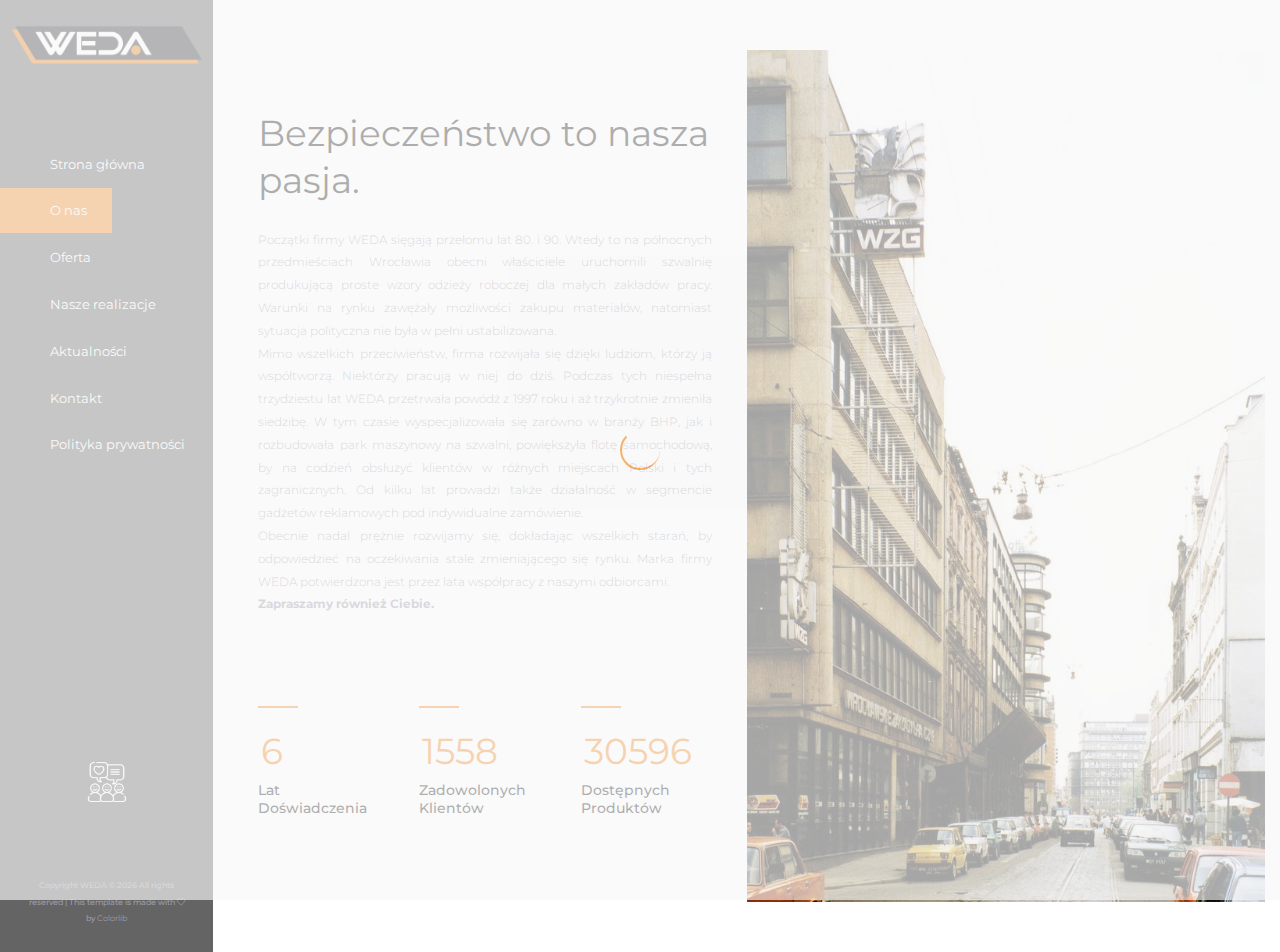
==== commit b3a94424: "added: cookies box, privacy policy, RWD fixed" ====
--- a/about.html
+++ b/about.html
@@ -38,96 +38,80 @@
         <i class="ion ion-grid"></i>
     </a>
     <div class="row justify-content-center">
-        <!--=================== side menu ====================-->
-        <div class="col-lg-2 col-md-3 col-12 menu_block">
-
-            <!--logo -->
-            <div class="logo_box">
-                <a href="#">
-                    <img src="assets/img/logo_weda_bhp_wroclaw.png" alt="Logo firmy WEDA Wrocław BHP">
-                </a>
-            </div>
-            <!--logo end-->
-
-            <!--main menu -->
-            <div class="side_menu_section">
-                <ul class="menu_nav">
-                    <li >
-                        <a href="index.html">
-                            Strona główna
-                        </a>
-                    </li>
-                    <li class="active">
-                        <a href="about.html">
-                            O nas
-                        </a>
-                    </li>
-                    <li>
-                        <a href="services.html">
-                            Usługi
-                        </a>
-                    </li>
-                    <li>
-                        <a href="portfolio.html">
-                            Nasze realizacje
-                        </a>
-                    </li>
-                    <li>
-                        <a href="blog.html">
-                            Aktualności
-                        </a>
-                    </li>
-                    <li>
-                        <a href="contact.html">
-                            Kontakt
-                        </a>
-                    </li>
-                </ul>
-            </div>
-            <!--main menu end -->
-
-            <!--filter menu -->
-            <div class="side_menu_section">
-                <h4 class="side_title">Filtr</h4>
-                <ul  id="filtr-container"  class="filter_nav">
-                    <li  data-filter="*" class="active"><a href="javascript:void(0)" >Wszystko</a></li>
-                    <li data-filter=".branding"> <a href="javascript:void(0)">Odzież ochronna</a></li>
-                    <li data-filter=".design"><a href="javascript:void(0)">Szycie</a></li>
-                    <li data-filter=".photography"><a href="javascript:void(0)">Nadruki</a></li>
-                    <li data-filter=".architecture"><a href="javascript:void(0)">Reklama</a></li>
-                </ul>
-            </div>
-            <!--filter menu end -->
-
-
-            <!--social and copyright -->
-            <div class="side_menu_bottom">
-                <div class="side_menu_bottom_inner">
-                    <ul class="social_menu">
-                        <li>
-                            <a href="#"> <i class="ion ion-social-pinterest"></i> </a>
-                        </li>
-                        <li>
-                            <a href="#"> <i class="ion ion-social-facebook"></i> </a>
-                        </li>
-                        <li>
-                            <a href="#"> <i class="ion ion-social-twitter"></i> </a>
-                        </li>
-                        <li>
-                            <a href="#"> <i class="ion ion-social-dribbble"></i> </a>
-                        </li>
-                    </ul>
-                    <div class="copy_right">
-                        <!-- Link back to Colorlib can't be removed. Template is licensed under CC BY 3.0. -->
-                        <p class="copyright">Copyright &copy;<script>document.write(new Date().getFullYear());</script> All rights reserved | This template is made with <i class="fa fa-heart-o" aria-hidden="true"></i> by <a href="https://colorlib.com" target="_blank">Colorlib</a></p>
-                        <!-- Link back to Colorlib can't be removed. Template is licensed under CC BY 3.0. -->
+                    <!--=================== side menu ====================-->
+                    <div class="col-lg-2 col-md-3 col-12 menu_block">
+
+                            <!--logo -->
+                            <div class="logo_box">
+                                <a href="index.html">
+                                    <img src="assets/img/logo_weda_bhp_wroclaw.png" alt="WEDA BHP logo">
+                                </a>
+                            </div>
+                            <!--logo end-->
+            
+                            <!--main menu -->
+                            <div class="side_menu_section">
+                                <ul class="menu_nav">
+                                    <li>
+                                        <a href="index.html">
+                                            Strona główna
+                                        </a>
+                                    </li>
+                                    <li class="active">
+                                        <a href="about.html">
+                                            O nas
+                                        </a>
+                                    </li>
+                                    <li>
+                                        <a href="services.html">
+                                            Oferta
+                                        </a>
+                                    </li>
+                                    <li>
+                                        <a href="portfolio.html">
+                                            Nasze realizacje
+                                        </a>
+                                    </li>
+                                    <li>
+                                        <a href="blog.html">
+                                            Aktualności
+                                        </a>
+                                    </li>
+                                    <li>
+                                        <a href="contact.html">
+                                            Kontakt
+                                        </a>
+                                    </li>
+                                    <li>
+                                            <a href="privacy_policy.html">
+                                                Polityka prywatności
+                                            </a>
+                                        </li>
+                                </ul>
+                            </div>
+                            <!--main menu end -->
+            
+                            <!--social and copyright -->
+                <div class="side_menu_bottom">
+                        <div class="side_menu_bottom_inner">
+                            <div id="leave_comment">
+                                <a href="https://goo.gl/9Q7oVi" target="_blank"><img height="40" width="40" src="assets/img/icons/opinion_leave_comment_google_business.png"
+                                        title="Zostaw opinię o naszej firmie na google.pl" alt="ikona google"></i> </a>
+                            </div>
+                            <div class="copy_right">
+                                <!--  Template is licensed under CC BY 3.0. -->
+                                <p class="copyright">Copyright WEDA &copy;
+                                    <script>document.write(new Date().getFullYear());</script> All rights reserved | This
+                                    template is made with <i class="fa fa-heart-o" aria-hidden="true"></i> by <a style="font-size: inherit"
+                                        href="https://colorlib.com" target="_blank">Colorlib</a></p>
+                                <!-- Template is licensed under CC BY 3.0. -->
+                            </div>
+                        </div>
                     </div>
-                </div>
-            </div>
-            <!--social and copyright end -->
-
-        </div>
-        <!--=================== side menu end====================-->
+                    <!--social and copyright end -->
+            
+                        </div>
+                        <!--=================== side menu end====================-->
 
         <!--=================== content body ====================-->
         <div class="col-lg-10 col-md-9 col-12 body_block  align-content-center">
@@ -145,13 +129,13 @@
                                             Początki firmy WEDA sięgają przełomu lat 80. i 90. Wtedy to na północnych przedmieściach
                                             Wrocławia obecni właściciele uruchomili szwalnię produkującą proste wzory odzieży roboczej
                                             dla małych zakładów pracy. Warunki na rynku zawężały możliwości zakupu materiałów, natomiast
-                                            sytuacja polityczna nie była w pełni ustabilizowana. </br>
+                                            sytuacja polityczna nie była w pełni ustabilizowana. <br/>
                                             Mimo wszelkich przeciwieństw, firma rozwijała się dzięki ludziom, którzy ją współtworzą. Niektórzy
                                             pracują w niej do dziś. Podczas tych niespełna trzydziestu lat WEDA przetrwała powódź z 1997 roku i aż
                                             trzykrotnie zmieniła siedzibę. W tym czasie wyspecjalizowała
                                             się zarówno w branży BHP, jak i rozbudowała park maszynowy na szwalni, powiększyła flotę samochodową, by
                                             na codzień obsłużyć klientów w różnych miejscach Polski i tych zagranicznych. Od kilku lat prowadzi także
-                                            działalność w segmencie gadżetów reklamowych pod indywidualne zamówienie.</br>
+                                            działalność w segmencie gadżetów reklamowych pod indywidualne zamówienie.<br/>
                                             Obecnie nadal prężnie rozwijamy się, dokładając wszelkich starań, by odpowiedzieć na oczekiwania stale
                                             zmieniającego się rynku. Marka firmy WEDA potwierdzona jest przez lata współpracy z naszymi odbiorcami.</br>
                                             <strong>Zapraszamy również Ciebie.</strong>
--- a/assets/css/main.css
+++ b/assets/css/main.css
@@ -1608,14 +1608,19 @@
   right: 0;
   bottom: 0;
 }
+#leave_comment{
+  position: relative;
+  width: 40px;
+  left: calc(50% - 20px);
+}
 .menu_block .copy_right {
   padding: 25px;
-  color: #f28a21;
+  color: #9c9ca9;
   margin-top: 50px;
 }
 .menu_block .copy_right p {
-  color: #f28a21;
-  font-size: 12px;
+  color: #9c9ca9;
+  font-size: 8px;
   text-align: center;
   font-weight: 500;
 }
@@ -1761,14 +1766,16 @@
   position: relative;
   left: 0;
   right: 0;
-  margin-right: -75px;
+  margin-right: 0;
   z-index: 999;
-  top: 80px;
   width: auto;
   bottom: 0;
   padding: 15px;
   min-height: 500px;
   background-color: #ffffff;
+}
+.content_box.description {
+  width: 100% !important;
 }
 .img_card .content_section .content_box .content_box_inner {
   padding: 25px 20px 25px 15px;
@@ -1898,6 +1905,30 @@
 /*  ----------------------------------------------------
 5 icon boxes
 -------------------------------------------------------- */
+
+.cookies {
+  width: 100%;
+  min-height: 10vh;
+  opacity: 0.9;
+  background-color: #868e96;
+  position: fixed;
+  top: 0;
+  z-index: 10;
+  display: flex;
+  justify-content: space-between;
+}
+.cookies>#cookies_text, .cookies>#cookies_close {
+  color: #fff;
+  margin: 0.5em;
+}
+.cookies>#cookies_text {
+  font-size: 15px;
+}
+.cookies>#cookies_close {
+  cursor: pointer;
+  font-weight: 500;
+}
+
 .icon-lg {
   font-size: 64px !important;
 }
@@ -1987,12 +2018,31 @@
   -webkit-transition: all ease-in-out 0.4s;
   transition: all ease-in-out 0.4s;
 }
-.project_box_one img {
+.index-popup .wrap{
+  width: 80%;
+  margin: 15px auto;
+  padding: 20px;
+  color: black;
+  background-color: #e0e1e0;
+  -webkit-box-shadow: 0px 0px 30px 6px rgba(107,103,99,1);
+  -moz-box-shadow: 0px 0px 30px 6px rgba(107,103,99,1);
+  box-shadow: 0px 0px 30px 6px rgba(107,103,99,1); 
+  transition: 1s all;
+}
+.index-popup .wrap ul {
+  list-style-type:square;
+}
+.index-popup .wrap p {
+  color: black;
+}
+.index-popup .wrap p a:hover {
+  color: white;
+}
+.index-popup .wrap p span {
+  text-align: center;
   display: block;
-  width: 100%;
-  height: 100%;
-  -webkit-transition: all ease-in-out 0.4s;
-  transition: all ease-in-out 0.4s;
+  font-size: 1.1em;
+  font-weight: 500;
 }
 .project_box_one .product_info {
   position: absolute;
@@ -2072,9 +2122,40 @@
   text-transform: capitalize;
 }
 
+.mfp-bg {}
+
+.mfp-fade.mfp-bg {
+  opacity: 0;
+  -webkit-transition: all 0.15s ease-out;
+  -moz-transition: all 0.15s ease-out;
+  transition: all 0.15s ease-out;
+}
+
+.mfp-fade.mfp-bg.mfp-ready {
+  opacity: 0.8;
+}
+
+.mfp-fade.mfp-bg.mfp-removing {
+  opacity: 0;
+}
+
+.mfp-fade.mfp-wrap .mfp-content {
+  opacity: 0;
+  transition: all 0.4s ease-out;
+}
+
+.mfp-fade.mfp-wrap.mfp-ready .mfp-content {
+  opacity: 1;
+}
+
+.mfp-fade.mfp-wrap.mfp-removing .mfp-content {
+  opacity: 0;
+}
+
 .gutters .grid-item {
   margin-bottom: 30px;
 }
+
 
 /*  ----------------------------------------------------
 7 counter
@@ -2491,3 +2572,21 @@
 .map_div {
   padding: 0;
 }
+
+.hidden {
+  display: none
+}
+
+.show {
+  display: block
+}
+
+#privacy_policy-text p{
+  text-align: justify;
+  text-justify: inter-word;
+}
+
+.content_box_inner p{
+  text-align: justify;
+  text-justify: inter-word;
+}